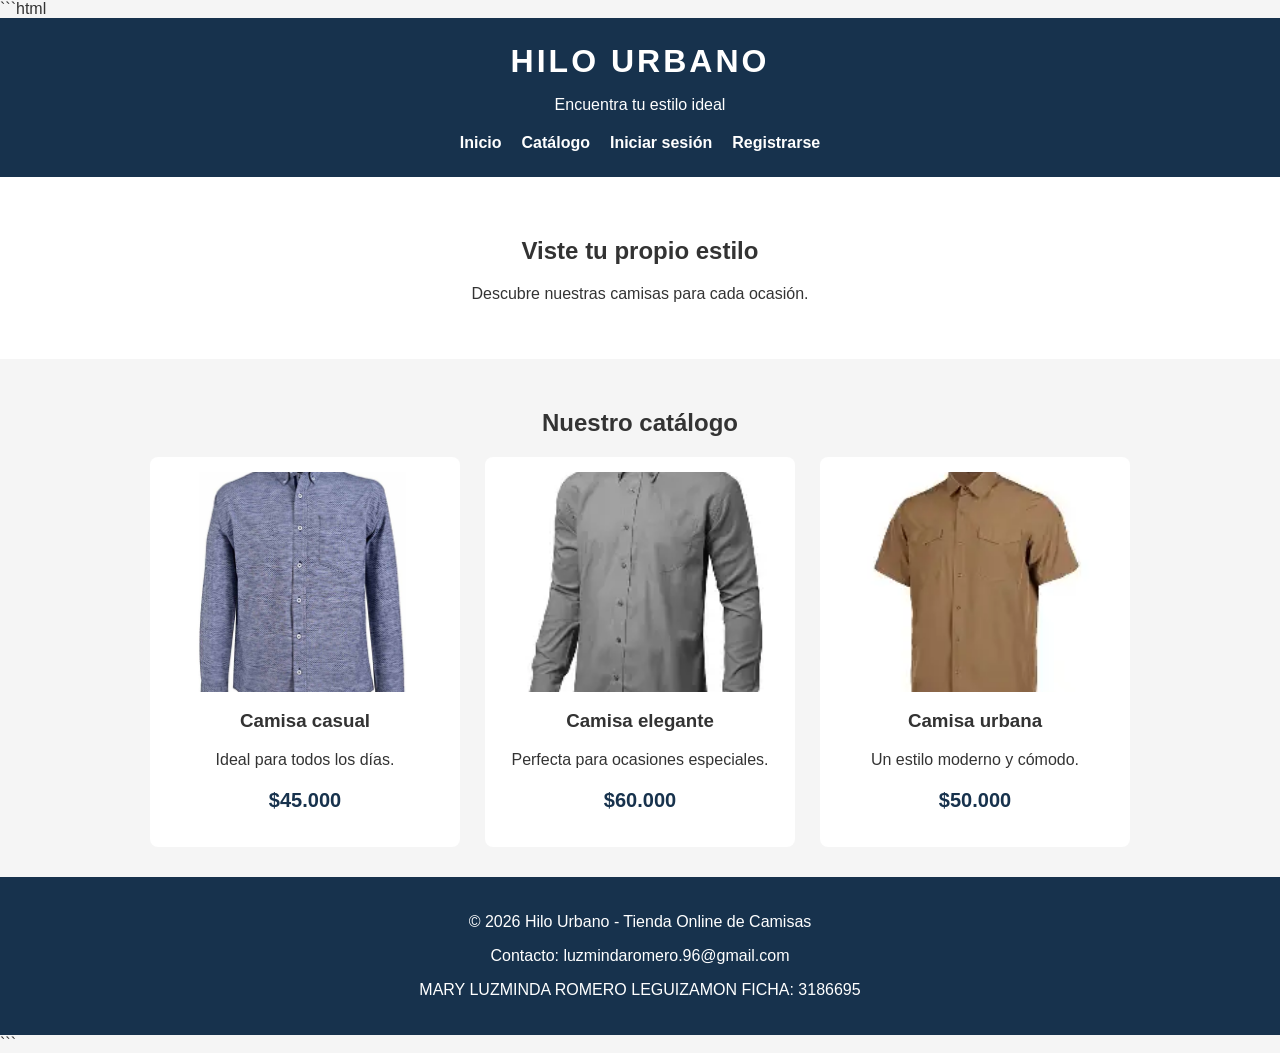
==== index.html @ 8d2b962e "Agregar catalogo de camisas con imagenes" ====
```html
<!DOCTYPE html>
<html lang="es">
<head>
    <meta charset="UTF-8">
    <meta name="viewport" content="width=device-width, initial-scale=1.0">
    <title>Tienda Online de Camisas</title>
    <link rel="stylesheet" href="css/estilos.css">
</head>
<body>

    <!-- Encabezado -->
    <header>
        <h1>HILO URBANO</h1>
        <p>Encuentra tu estilo ideal</p>

        <nav>
            <a href="index.html">Inicio</a>
            <a href="#catalogo">Catálogo</a>
            <a href="login.html">Iniciar sesión</a>
            <a href="registro.html">Registrarse</a>
        </nav>
    </header>

    <!-- Contenido principal -->
    <main>
        <section class="bienvenida">
            <h2>Viste tu propio estilo</h2>
            <p>Descubre nuestras camisas para cada ocasión.</p>
        </section>

        <!-- Catálogo de camisas -->
        <section id="catalogo">
            <h2>Nuestro catálogo</h2>

            <div class="catalogo">

                <article class="producto">
                    <img src="img/camisa1.jpg" alt="Camisa casual">
                    <h3>Camisa casual</h3>
                    <p>Ideal para todos los días.</p>
                    <p class="precio">$45.000</p>
                </article>

                <article class="producto">
                    <img src="img/camisa2.jpg" alt="Camisa elegante">
                    <h3>Camisa elegante</h3>
                    <p>Perfecta para ocasiones especiales.</p>
                    <p class="precio">$60.000</p>
                </article>

                <article class="producto">
                    <img src="img/camisa3.jpg" alt="Camisa urbana">
                    <h3>Camisa urbana</h3>
                    <p>Un estilo moderno y cómodo.</p>
                    <p class="precio">$50.000</p>
                </article>

            </div>
        </section>
    </main>

    <!-- Pie de página -->
    <footer>
        <p>&copy; 2026 Hilo Urbano - Tienda Online de Camisas</p>
        <p>Contacto: luzmindaromero.96@gmail.com</p>
        <p>MARY LUZMINDA ROMERO LEGUIZAMON FICHA: 3186695</p>
    </footer>

</body>
</html>
```
---- css/estilos.css ----
```css
/* Estilos generales */
* {
    box-sizing: border-box;
}

body {
    margin: 0;
    font-family: Arial, sans-serif;
    color: #333333;
    background-color: #f5f5f5;
}

/* Encabezado */
header {
    background-color: #17324d;
    color: white;
    text-align: center;
    padding: 25px 15px;
}

header h1 {
    margin: 0;
    letter-spacing: 3px;
}

nav {
    display: flex;
    justify-content: center;
    flex-wrap: wrap;
    gap: 20px;
    margin-top: 20px;
}

nav a {
    color: white;
    text-decoration: none;
    font-weight: bold;
}

nav a:hover {
    color: #f4c95d;
}

/* Bienvenida */
.bienvenida {
    text-align: center;
    padding: 40px 15px;
    background-color: white;
}

/* Catálogo con Flexbox */
#catalogo {
    padding: 30px 20px;
    text-align: center;
}

.catalogo {
    display: flex;
    flex-wrap: wrap;
    justify-content: center;
    gap: 25px;
}

.producto {
    background-color: white;
    width: 280px;
    padding: 15px;
    border-radius: 8px;
}

.producto img {
    width: 100%;
    height: 220px;
    object-fit: cover;
    background-color: #eeeeee;
}

.precio {
    color: #17324d;
    font-weight: bold;
    font-size: 20px;
}

/* Pie de página */
footer {
    background-color: #17324d;
    color: white;
    text-align: center;
    padding: 20px;
}

/* Diseño responsive para celulares */
@media (max-width: 600px) {
    nav {
        flex-direction: column;
        gap: 12px;
    }

    .producto {
        width: 100%;
        max-width: 350px;
    }
}
```
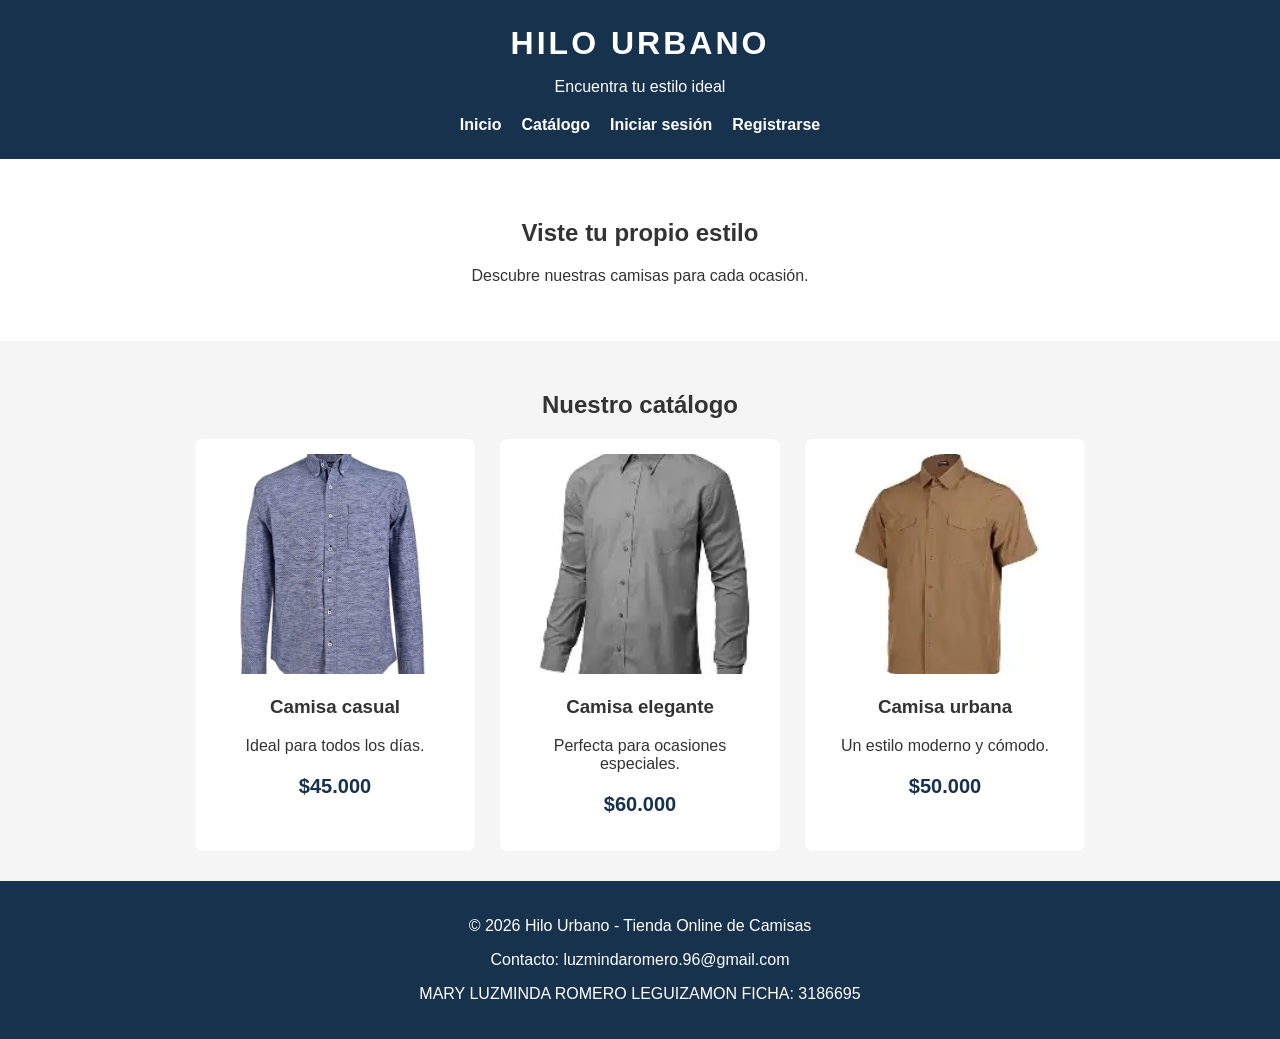
==== commit fd8133fc: "Actualizar pagina principal y eliminar imagen innecesaria" ====
--- a/index.html
+++ b/index.html
@@ -1,4 +1,4 @@
-```html
+
 <!DOCTYPE html>
 <html lang="es">
 <head>
@@ -69,4 +69,4 @@
 
 </body>
 </html>
-```
+
--- a/css/estilos.css
+++ b/css/estilos.css
@@ -1,4 +1,4 @@
-```css
+
 /* Estilos generales */
 * {
     box-sizing: border-box;
@@ -101,5 +101,183 @@
         width: 100%;
         max-width: 350px;
     }
-}
-```+
+/* Formulario de inicio de sesión */
+.formulario {
+    width: 90%;
+    max-width: 420px;
+    margin: 40px auto;
+    padding: 30px;
+    background-color: white;
+    border-radius: 10px;
+    box-shadow: 0 3px 10px rgba(0, 0, 0, 0.1);
+}
+
+.formulario h2 {
+    text-align: center;
+    color: #17324d;
+}
+
+.formulario form {
+    display: flex;
+    flex-direction: column;
+    gap: 12px;
+}
+
+.formulario input {
+    padding: 12px;
+    border: 1px solid #cccccc;
+    border-radius: 5px;
+    font-size: 16px;
+}
+
+.formulario button {
+    padding: 12px;
+    background-color: #17324d;
+    color: white;
+    border: none;
+    border-radius: 5px;
+    cursor: pointer;
+}
+
+.formulario button:hover {
+    background-color: #285477;
+}
+
+.formulario a {
+    color: #17324d;
+}
+
+/* ==================================
+   PANTALLA RECUPERAR CONTRASEÑA
+================================== */
+
+.formulario {
+    width: 90%;
+    max-width: 420px;
+    margin: 40px auto;
+    padding: 30px;
+    background-color: white;
+    border-radius: 10px;
+    box-shadow: 0 3px 10px rgba(0, 0, 0, 0.1);
+}
+
+.formulario h2 {
+    text-align: center;
+    color: #17324d;
+    margin-bottom: 20px;
+}
+
+.formulario p {
+    text-align: center;
+    margin-bottom: 20px;
+}
+
+.formulario form {
+    display: flex;
+    flex-direction: column;
+    gap: 12px;
+}
+
+.formulario label {
+    font-weight: bold;
+}
+
+.formulario input {
+    width: 100%;
+    padding: 12px;
+    border: 1px solid #cccccc;
+    border-radius: 5px;
+    font-size: 16px;
+}
+
+.formulario input:focus {
+    outline: 2px solid #7898b5;
+}
+
+.formulario button {
+    padding: 12px;
+    background-color: #17324d;
+    color: white;
+    border: none;
+    border-radius: 5px;
+    font-size: 16px;
+    cursor: pointer;
+}
+
+.formulario button:hover {
+    background-color: #285477;
+}
+
+.formulario a {
+    color: #17324d;
+    font-weight: bold;
+    text-decoration: none;
+}
+
+.formulario a:hover {
+    color: #b8860b;
+}
+
+/* Adaptación para celulares */
+@media (max-width: 600px) {
+    .formulario {
+        width: 92%;
+        padding: 20px;
+    }
+}
+
+
+/* ==================================
+   PÁGINA DE MANTENIMIENTO
+================================== */
+
+.mantenimiento {
+    width: 90%;
+    max-width: 650px;
+    margin: 50px auto;
+    padding: 40px 25px;
+    background-color: white;
+    border-radius: 10px;
+    box-shadow: 0 3px 10px rgba(0, 0, 0, 0.1);
+    text-align: center;
+}
+
+.icono-mantenimiento {
+    font-size: 55px;
+    margin-bottom: 15px;
+}
+
+.mantenimiento h2 {
+    color: #17324d;
+    margin-bottom: 20px;
+}
+
+.mantenimiento p {
+    margin-bottom: 15px;
+}
+
+.boton-inicio {
+    display: inline-block;
+    margin-top: 15px;
+    padding: 12px 22px;
+    background-color: #17324d;
+    color: white;
+    text-decoration: none;
+    border-radius: 5px;
+}
+
+.boton-inicio:hover {
+    background-color: #285477;
+}
+
+/* Adaptación para celulares */
+@media (max-width: 600px) {
+    .mantenimiento {
+        padding: 25px 15px;
+    }
+}
+
+
+}
+
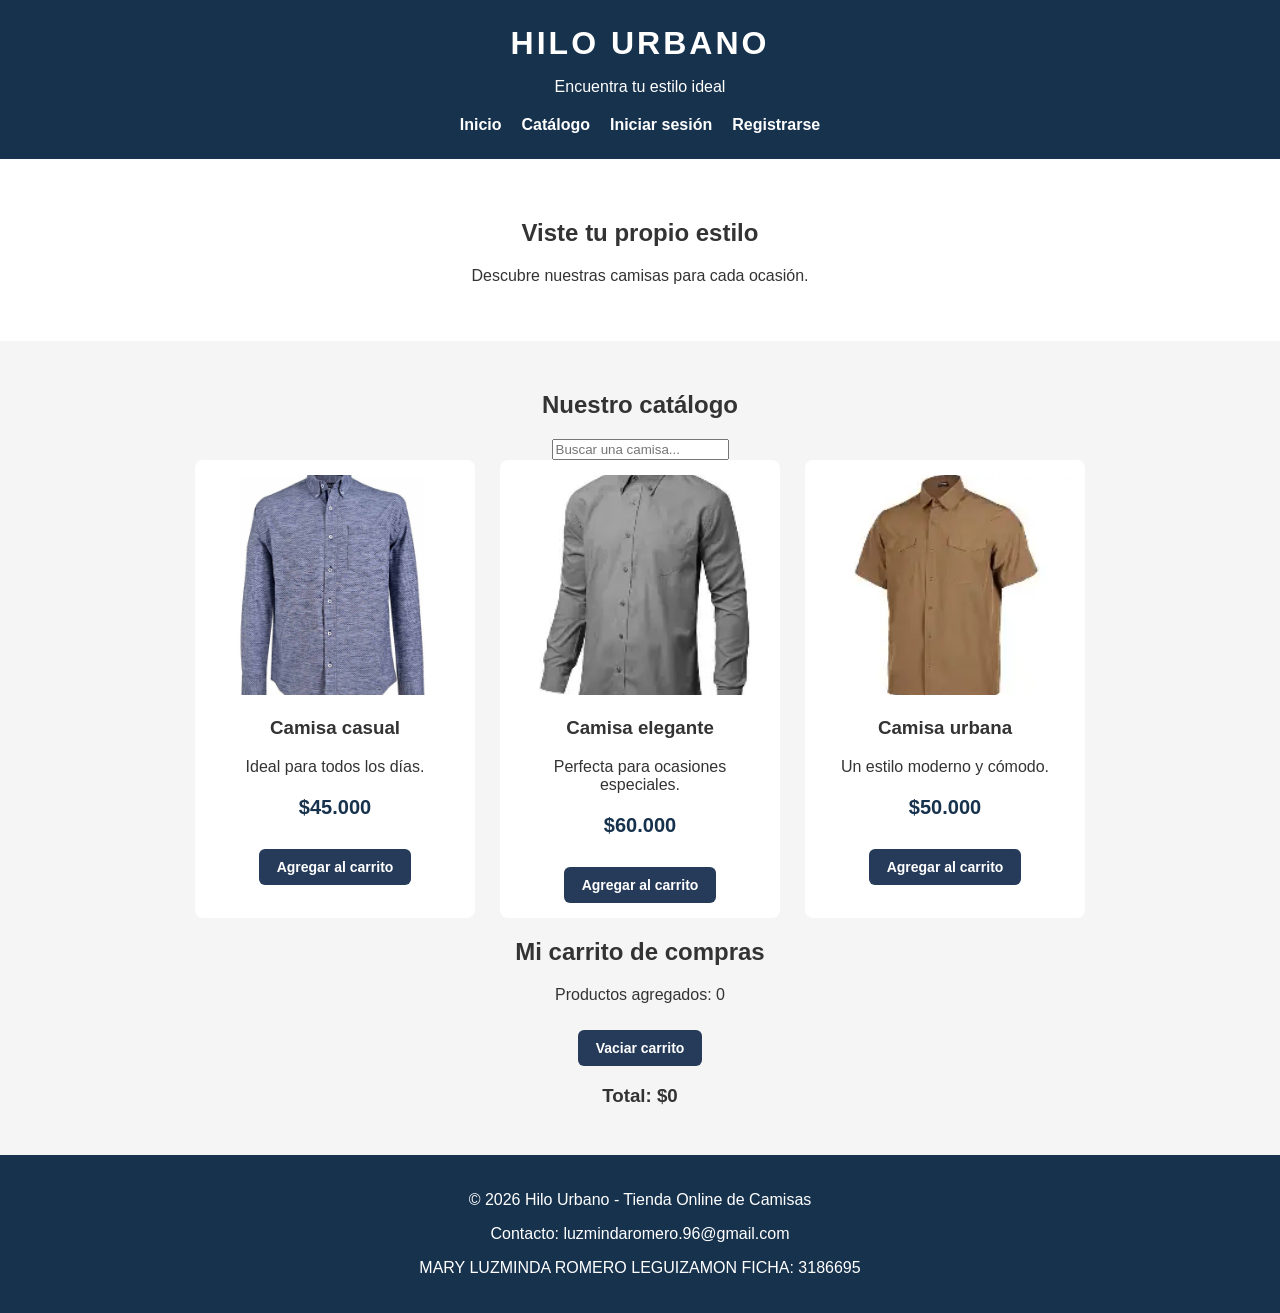
==== commit bd2b8277: "agregar funciones JavaScript y carrito de compras" ====
--- a/index.html
+++ b/index.html
@@ -32,32 +32,25 @@
         <!-- Catálogo de camisas -->
         <section id="catalogo">
             <h2>Nuestro catálogo</h2>
+            <input
+    type="text"
+    id="buscador"
+    placeholder="Buscar una camisa..."
+>
 
-            <div class="catalogo">
+            <div class="catalogo" id="listaCamisas">
 
-                <article class="producto">
-                    <img src="img/camisa1.jpg" alt="Camisa casual">
-                    <h3>Camisa casual</h3>
-                    <p>Ideal para todos los días.</p>
-                    <p class="precio">$45.000</p>
-                </article>
+</div>
+        <section id="carrito">
+    <h2>Mi carrito de compras</h2>
 
-                <article class="producto">
-                    <img src="img/camisa2.jpg" alt="Camisa elegante">
-                    <h3>Camisa elegante</h3>
-                    <p>Perfecta para ocasiones especiales.</p>
-                    <p class="precio">$60.000</p>
-                </article>
+    <p>Productos agregados: <span id="cantidadCarrito">0</span></p>
 
-                <article class="producto">
-                    <img src="img/camisa3.jpg" alt="Camisa urbana">
-                    <h3>Camisa urbana</h3>
-                    <p>Un estilo moderno y cómodo.</p>
-                    <p class="precio">$50.000</p>
-                </article>
+    <ul id="listaCarrito"></ul>
+    <button id="vaciarCarrito">Vaciar carrito</button>
 
-            </div>
-        </section>
+    <h3>Total: $<span id="totalCarrito">0</span></h3>
+</section>
     </main>
 
     <!-- Pie de página -->
@@ -66,7 +59,7 @@
         <p>Contacto: luzmindaromero.96@gmail.com</p>
         <p>MARY LUZMINDA ROMERO LEGUIZAMON FICHA: 3186695</p>
     </footer>
-
+<script src="js/script.js"></script>
 </body>
 </html>
 
--- a/css/estilos.css
+++ b/css/estilos.css
@@ -281,3 +281,30 @@
 
 }
 
+/* Botones de HILO URBANO */
+
+.agregar-carrito,
+#vaciarCarrito {
+    background-color: #263b59;
+    color: white;
+    padding: 10px 18px;
+    border: none;
+    border-radius: 6px;
+    cursor: pointer;
+    font-size: 14px;
+    font-weight: bold;
+    margin-top: 10px;
+    transition: background-color 0.3s;
+}
+
+/* Efecto al pasar el mouse */
+
+.agregar-carrito:hover {
+    background-color: #d18b47;
+}
+
+#vaciarCarrito:hover {
+    background-color: #a83232;
+}
+
+
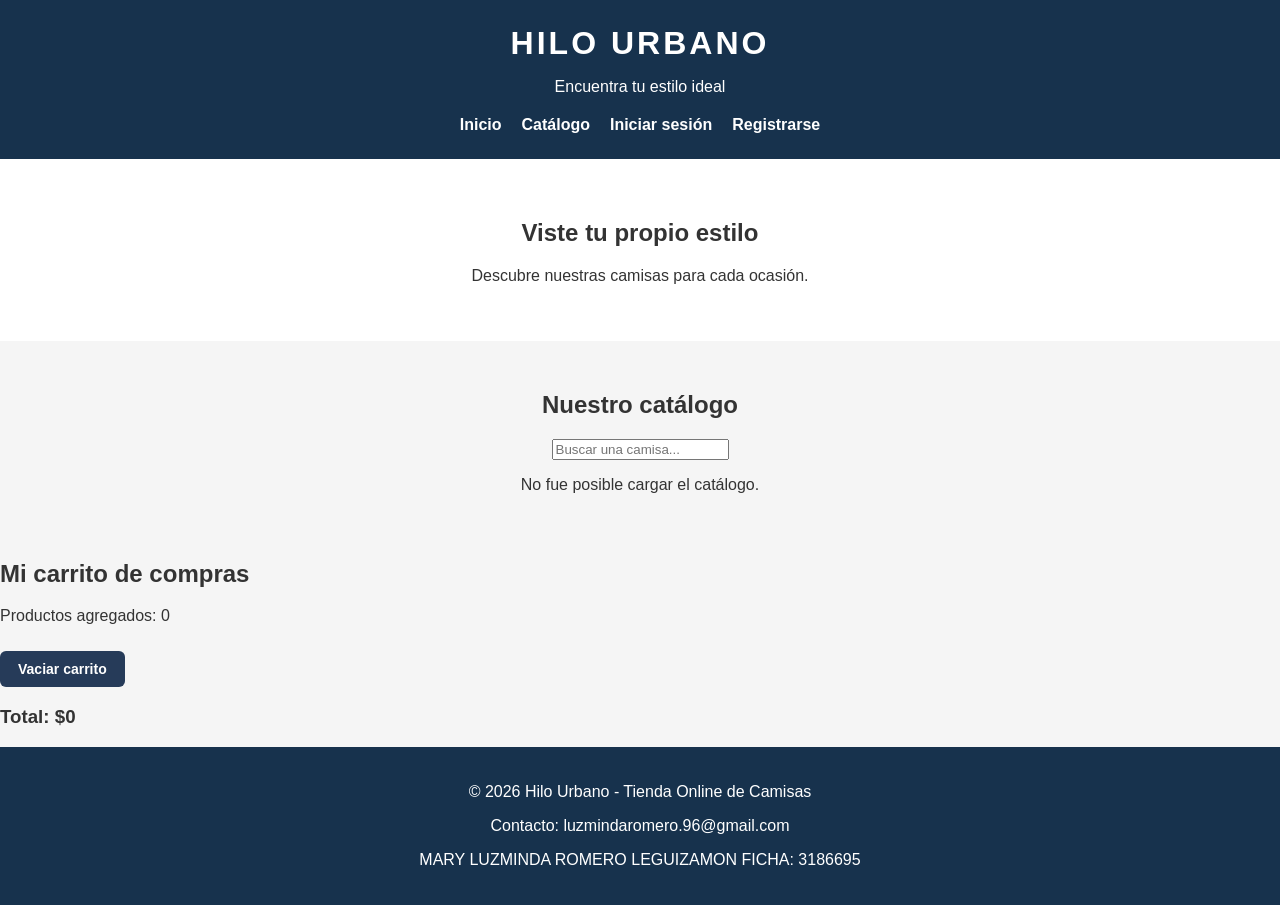
==== commit 42e09444: "Conectar catalogo con API y corregir CORS" ====
--- a/index.html
+++ b/index.html
@@ -40,7 +40,8 @@
 
             <div class="catalogo" id="listaCamisas">
 
-</div>
+            </div>
+        </section>
         <section id="carrito">
     <h2>Mi carrito de compras</h2>
 
